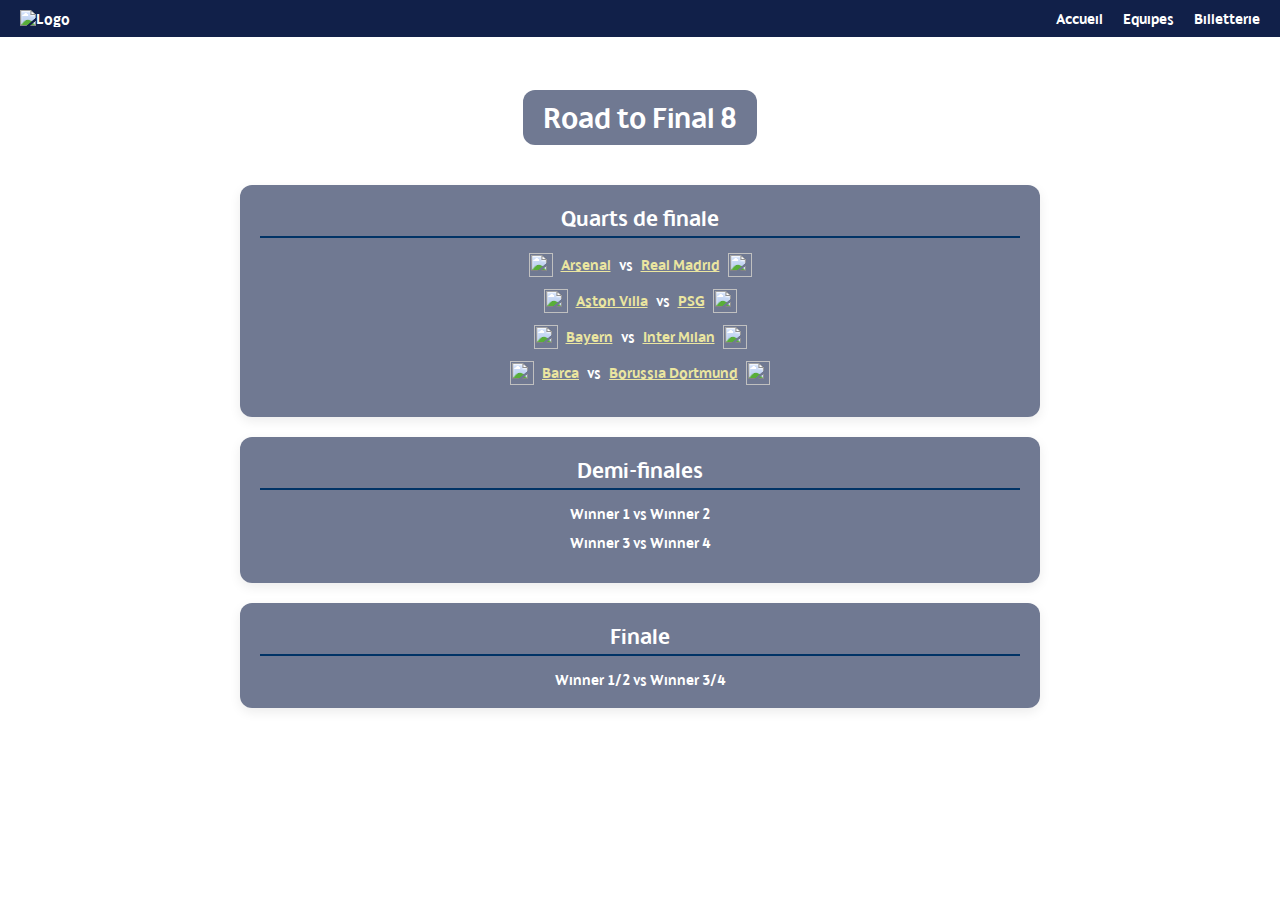
==== index.html @ 7602ade1 "adding files" ====
<!DOCTYPE html>
<html lang="fr">
<head>
  <meta charset="UTF-8">
  <meta name="viewport" content="width=device-width, initial-scale=1.0">
  <title>Road to Final 8 - Champions League 2025</title>
  <link rel="stylesheet" href="index.css">
</head>
<body>
  <header>
    <nav class="navbar">
      <div class="logo">
          <img src="https://mir-s3-cdn-cf.behance.net/project_modules/max_632/d6297891682131.5e3864b00f466.png" alt="Logo"><a href="index.html">
        </a>
      </div>
      <ul class="nav-links">
        <li><a href="index.html">Accueil</a></li>
        <li><a href="Equipes.html">Equipes</a></li>
        <li><a href="billeterie.html">Billetterie</a></li>
      </ul>
    </nav>
  </header>

  <main>
    <h1>Road to Final 8</h1>

    <section class="phase">
      <h2>Quarts de finale</h2>
      <ul>
        <li><img src="https://upload.wikimedia.org/wikipedia/fr/thumb/5/53/Arsenal_FC.svg/1200px-Arsenal_FC.svg.png"><a href="equipes.html#arsenal">Arsenal</a> vs <a href="equipes.html#real">Real Madrid</a><img src="https://logodownload.org/wp-content/uploads/2016/03/real-madrid-logo-0.png"></li>
        <li><img src="https://logodownload.org/wp-content/uploads/2019/10/aston-villa-logo-0.png"><a href="equipes.html#astonvilla">Aston Villa</a> vs <a href="equipes.html#psg">PSG</a><img src="https://upload.wikimedia.org/wikipedia/fr/thumb/8/86/Paris_Saint-Germain_Logo.svg/1024px-Paris_Saint-Germain_Logo.svg.png"></li>
        <li><img src="https://upload.wikimedia.org/wikipedia/commons/thumb/1/1f/Logo_FC_Bayern_M%C3%BCnchen_%282002%E2%80%932017%29.svg/1200px-Logo_FC_Bayern_M%C3%BCnchen_%282002%E2%80%932017%29.svg.png"><a href="equipes.html#bayern">Bayern</a> vs <a href="equipes.html#inter">Inter Milan</a><img src="https://upload.wikimedia.org/wikipedia/commons/thumb/0/05/FC_Internazionale_Milano_2021.svg/1024px-FC_Internazionale_Milano_2021.svg.png"></li>
        <li><img src="https://upload.wikimedia.org/wikipedia/fr/thumb/a/a1/Logo_FC_Barcelona.svg/1011px-Logo_FC_Barcelona.svg.png"><a href="equipes.html#barcelona">Barca</a> vs <a href="equipes.html#dortmund">Borussia Dortmund</a><img src="https://upload.wikimedia.org/wikipedia/commons/thumb/6/67/Borussia_Dortmund_logo.svg/2048px-Borussia_Dortmund_logo.svg.png"></li>
      </ul>
    </section>

    <section class="phase">
      <h2>Demi-finales</h2>
      <ul>
        <li>Winner 1   vs   Winner 2</li>
        <li>Winner 3   vs   Winner 4</li>
      </ul>
    </section>

    <section class="phase">
      <h2>Finale</h2>
      <ul>
        <p>Winner 1/2    vs    Winner 3/4</p>
      </ul>
    </section>
  </main>
</body>
</html>
---- index.css ----
* {
    margin: 0;
    padding: 0;
    box-sizing: border-box;
  }
  
  html {
    scroll-behavior: smooth;
  }
  
  body {
    font-family: 'Champions-Bold';
    background-image: url('https://img.goodfon.com/original/1920x1080/d/f3/uefa-champions-league-ucl.jpg');
    background-size: cover;
    background-position: center;
    background-repeat: no-repeat;
    color: #ffffff;
    padding-top: 7%;
    width: 100%;
    overflow-x: hidden;
    min-height: 100vh;
  }
  
  /* NAVBAR */
  .navbar {
    position: fixed;
    top: 0;
    left: 0;
    width: 100%;
    z-index: 1000;
    background-color: rgba(17, 32, 73);
    color: white;
    padding: 10px 20px;
    display: flex;
    justify-content: space-between;
    align-items: center;
  }
  
  .logo img {
    height: 50px;
  }
  
  .nav-links {
    list-style: none;
    display: flex;
    gap: 20px;
  }
  
  .nav-links li a {
    color: white;
    text-decoration: none;
    font-weight: bold;
    font-size: 16px;
  }
  
  .nav-links li a:hover {
    text-decoration: underline;
  }
  
  h1 {
    background-color: rgba(17, 32, 73, 0.6);
    color: #fff;
    padding: 10px 20px;
    border-radius: 12px;
    width: fit-content;
    margin: 0 auto 40px;
  }
  /* PHASES */
  .phase {
    background-color: rgba(17, 32, 73, 0.6);
    border-radius: 12px;
    padding: 20px;
    margin: 20px auto;
    max-width: 800px;
    box-shadow: 0 4px 12px rgba(0, 0, 0, 0.08);
    transition: all 0.2s ease;
    text-align: center;

  }
  
  .phase:hover {
    box-shadow: 0 6px 16px rgba(0, 0, 0, 0.15);
    transform: scale(1.01);
  }
  
  .phase h2 {
    color: #ffffff;
    border-bottom: 2px solid #003366;
    padding-bottom: 5px;
    margin-bottom: 15px;
  }
  
  .phase ul {
    list-style-type: none;
    padding-left: 0;
  }
  
  .phase li {
    font-size: 16px;
    margin-bottom: 12px;
    display: flex;
    align-items: center;
    gap: 8px;
    flex-wrap: wrap;
    justify-content: center;

  }
  
  .phase li img {
    width: 24px;
    height: 24px;
    object-fit: contain;
  }
  
  .phase a {
    color: #ebe6a0;
    font-weight: bold;
    text-decoration: none;
    text-decoration: underline;
  }
  
  .phase a:hover {
    text-decoration: underline;
  }
  
  /* RESPONSIVE */
  @media (max-width: 768px) {
    .navbar {
      flex-direction: column;
      align-items: flex-start;
    }
  
    .nav-links {
      flex-direction: column;
      gap: 10px;
      width: 100%;
    }
  
    .nav-links li a {
      display: block;
      padding: 8px 0;
    }
  
    body {
      padding: 100px 10px 0;
    }
  
    h1 {
      font-size: 22px;
    }
  
    .phase {
      padding: 15px;
    }
  
    .phase li {
      font-size: 15px;
    }
  }
  
  @media (max-width: 480px) {
    h1 {
      font-size: 20px;
      margin-bottom: 25px;
    }
  }
  @font-face {
    font-family: 'Champions-Bold';
    src: url('Champions-Bold.ttf') format('woff2');
    font-weight: bold;
    font-style: normal;
  }
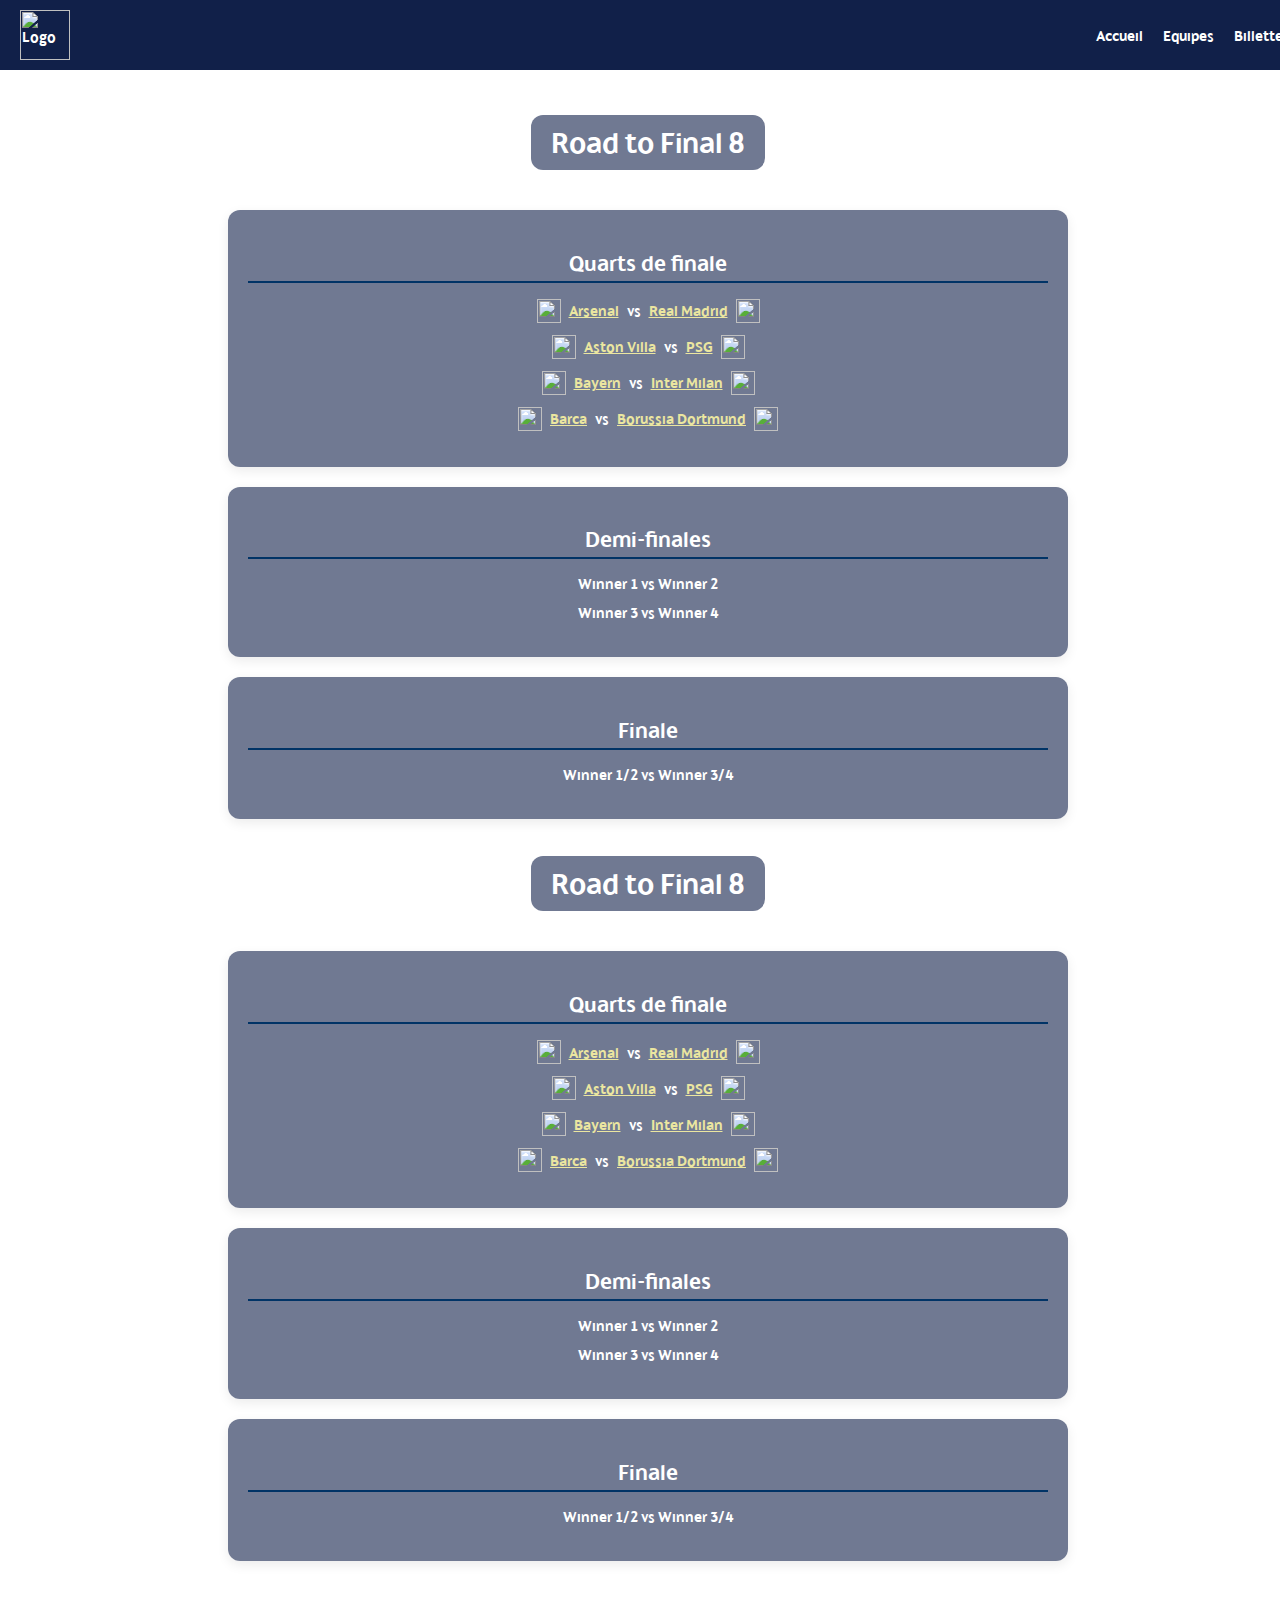
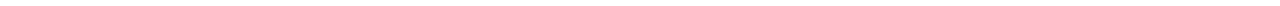
==== commit 29a9bb99: "Version lecture seule de la billetterie pour la branche utilisateur" ====
--- a/index.html
+++ b/index.html
@@ -1,53 +1,109 @@
-<!DOCTYPE html>
-<html lang="fr">
-<head>
-  <meta charset="UTF-8">
-  <meta name="viewport" content="width=device-width, initial-scale=1.0">
-  <title>Road to Final 8 - Champions League 2025</title>
-  <link rel="stylesheet" href="index.css">
-</head>
-<body>
-  <header>
-    <nav class="navbar">
-      <div class="logo">
-          <img src="https://mir-s3-cdn-cf.behance.net/project_modules/max_632/d6297891682131.5e3864b00f466.png" alt="Logo"><a href="index.html">
-        </a>
-      </div>
-      <ul class="nav-links">
-        <li><a href="index.html">Accueil</a></li>
-        <li><a href="Equipes.html">Equipes</a></li>
-        <li><a href="billeterie.html">Billetterie</a></li>
-      </ul>
-    </nav>
-  </header>
-
-  <main>
-    <h1>Road to Final 8</h1>
-
-    <section class="phase">
-      <h2>Quarts de finale</h2>
-      <ul>
-        <li><img src="https://upload.wikimedia.org/wikipedia/fr/thumb/5/53/Arsenal_FC.svg/1200px-Arsenal_FC.svg.png"><a href="equipes.html#arsenal">Arsenal</a> vs <a href="equipes.html#real">Real Madrid</a><img src="https://logodownload.org/wp-content/uploads/2016/03/real-madrid-logo-0.png"></li>
-        <li><img src="https://logodownload.org/wp-content/uploads/2019/10/aston-villa-logo-0.png"><a href="equipes.html#astonvilla">Aston Villa</a> vs <a href="equipes.html#psg">PSG</a><img src="https://upload.wikimedia.org/wikipedia/fr/thumb/8/86/Paris_Saint-Germain_Logo.svg/1024px-Paris_Saint-Germain_Logo.svg.png"></li>
-        <li><img src="https://upload.wikimedia.org/wikipedia/commons/thumb/1/1f/Logo_FC_Bayern_M%C3%BCnchen_%282002%E2%80%932017%29.svg/1200px-Logo_FC_Bayern_M%C3%BCnchen_%282002%E2%80%932017%29.svg.png"><a href="equipes.html#bayern">Bayern</a> vs <a href="equipes.html#inter">Inter Milan</a><img src="https://upload.wikimedia.org/wikipedia/commons/thumb/0/05/FC_Internazionale_Milano_2021.svg/1024px-FC_Internazionale_Milano_2021.svg.png"></li>
-        <li><img src="https://upload.wikimedia.org/wikipedia/fr/thumb/a/a1/Logo_FC_Barcelona.svg/1011px-Logo_FC_Barcelona.svg.png"><a href="equipes.html#barcelona">Barca</a> vs <a href="equipes.html#dortmund">Borussia Dortmund</a><img src="https://upload.wikimedia.org/wikipedia/commons/thumb/6/67/Borussia_Dortmund_logo.svg/2048px-Borussia_Dortmund_logo.svg.png"></li>
-      </ul>
-    </section>
-
-    <section class="phase">
-      <h2>Demi-finales</h2>
-      <ul>
-        <li>Winner 1   vs   Winner 2</li>
-        <li>Winner 3   vs   Winner 4</li>
-      </ul>
-    </section>
-
-    <section class="phase">
-      <h2>Finale</h2>
-      <ul>
-        <p>Winner 1/2    vs    Winner 3/4</p>
-      </ul>
-    </section>
-  </main>
-</body>
-</html>
+<<<<<<< HEAD
+<!DOCTYPE html>
+<html lang="fr">
+<head>
+  <meta charset="UTF-8">
+  <meta name="viewport" content="width=device-width, initial-scale=1.0">
+  <title>Road to Final 8 - Champions League 2025</title>
+  <link rel="stylesheet" href="index.css">
+</head>
+<body>
+  <header>
+    <nav class="navbar">
+      <div class="logo">
+          <img src="https://mir-s3-cdn-cf.behance.net/project_modules/max_632/d6297891682131.5e3864b00f466.png" alt="Logo"><a href="index.html">
+        </a>
+      </div>
+      <ul class="nav-links">
+        <li><a href="index.html">Accueil</a></li>
+        <li><a href="Equipes.html">Equipes</a></li>
+        <li><a href="billeterie.html">Billetterie</a></li>
+      </ul>
+    </nav>
+  </header>
+
+  <main>
+    <h1>Road to Final 8</h1>
+
+    <section class="phase">
+      <h2>Quarts de finale</h2>
+      <ul>
+        <li><img src="https://upload.wikimedia.org/wikipedia/fr/thumb/5/53/Arsenal_FC.svg/1200px-Arsenal_FC.svg.png"><a href="equipes.html#arsenal">Arsenal</a> vs <a href="equipes.html#real">Real Madrid</a><img src="https://logodownload.org/wp-content/uploads/2016/03/real-madrid-logo-0.png"></li>
+        <li><img src="https://logodownload.org/wp-content/uploads/2019/10/aston-villa-logo-0.png"><a href="equipes.html#astonvilla">Aston Villa</a> vs <a href="equipes.html#psg">PSG</a><img src="https://upload.wikimedia.org/wikipedia/fr/thumb/8/86/Paris_Saint-Germain_Logo.svg/1024px-Paris_Saint-Germain_Logo.svg.png"></li>
+        <li><img src="https://upload.wikimedia.org/wikipedia/commons/thumb/1/1f/Logo_FC_Bayern_M%C3%BCnchen_%282002%E2%80%932017%29.svg/1200px-Logo_FC_Bayern_M%C3%BCnchen_%282002%E2%80%932017%29.svg.png"><a href="equipes.html#bayern">Bayern</a> vs <a href="equipes.html#inter">Inter Milan</a><img src="https://upload.wikimedia.org/wikipedia/commons/thumb/0/05/FC_Internazionale_Milano_2021.svg/1024px-FC_Internazionale_Milano_2021.svg.png"></li>
+        <li><img src="https://upload.wikimedia.org/wikipedia/fr/thumb/a/a1/Logo_FC_Barcelona.svg/1011px-Logo_FC_Barcelona.svg.png"><a href="equipes.html#barcelona">Barca</a> vs <a href="equipes.html#dortmund">Borussia Dortmund</a><img src="https://upload.wikimedia.org/wikipedia/commons/thumb/6/67/Borussia_Dortmund_logo.svg/2048px-Borussia_Dortmund_logo.svg.png"></li>
+      </ul>
+    </section>
+
+    <section class="phase">
+      <h2>Demi-finales</h2>
+      <ul>
+        <li>Winner 1   vs   Winner 2</li>
+        <li>Winner 3   vs   Winner 4</li>
+      </ul>
+    </section>
+
+    <section class="phase">
+      <h2>Finale</h2>
+      <ul>
+        <p>Winner 1/2    vs    Winner 3/4</p>
+      </ul>
+    </section>
+  </main>
+</body>
+</html>
+=======
+<!DOCTYPE html>
+<html lang="fr">
+<head>
+  <meta charset="UTF-8">
+  <meta name="viewport" content="width=device-width, initial-scale=1.0">
+  <title>Road to Final 8 - Champions League 2025</title>
+  <link rel="stylesheet" href="index.css">
+</head>
+<body>
+  <header>
+    <nav class="navbar">
+      <div class="logo">
+          <img src="https://mir-s3-cdn-cf.behance.net/project_modules/max_632/d6297891682131.5e3864b00f466.png" alt="Logo"><a href="index.html">
+        </a>
+      </div>
+      <ul class="nav-links">
+        <li><a href="index.html">Accueil</a></li>
+        <li><a href="Equipes.html">Equipes</a></li>
+        <li><a href="billeterie.html">Billetterie</a></li>
+      </ul>
+    </nav>
+  </header>
+
+  <main>
+    <h1>Road to Final 8</h1>
+
+    <section class="phase">
+      <h2>Quarts de finale</h2>
+      <ul>
+        <li><img src="https://upload.wikimedia.org/wikipedia/fr/thumb/5/53/Arsenal_FC.svg/1200px-Arsenal_FC.svg.png"><a href="equipes.html#arsenal">Arsenal</a> vs <a href="equipes.html#real">Real Madrid</a><img src="https://logodownload.org/wp-content/uploads/2016/03/real-madrid-logo-0.png"></li>
+        <li><img src="https://logodownload.org/wp-content/uploads/2019/10/aston-villa-logo-0.png"><a href="equipes.html#astonvilla">Aston Villa</a> vs <a href="equipes.html#psg">PSG</a><img src="https://upload.wikimedia.org/wikipedia/fr/thumb/8/86/Paris_Saint-Germain_Logo.svg/1024px-Paris_Saint-Germain_Logo.svg.png"></li>
+        <li><img src="https://upload.wikimedia.org/wikipedia/commons/thumb/1/1f/Logo_FC_Bayern_M%C3%BCnchen_%282002%E2%80%932017%29.svg/1200px-Logo_FC_Bayern_M%C3%BCnchen_%282002%E2%80%932017%29.svg.png"><a href="equipes.html#bayern">Bayern</a> vs <a href="equipes.html#inter">Inter Milan</a><img src="https://upload.wikimedia.org/wikipedia/commons/thumb/0/05/FC_Internazionale_Milano_2021.svg/1024px-FC_Internazionale_Milano_2021.svg.png"></li>
+        <li><img src="https://upload.wikimedia.org/wikipedia/fr/thumb/a/a1/Logo_FC_Barcelona.svg/1011px-Logo_FC_Barcelona.svg.png"><a href="equipes.html#barcelona">Barca</a> vs <a href="equipes.html#dortmund">Borussia Dortmund</a><img src="https://upload.wikimedia.org/wikipedia/commons/thumb/6/67/Borussia_Dortmund_logo.svg/2048px-Borussia_Dortmund_logo.svg.png"></li>
+      </ul>
+    </section>
+
+    <section class="phase">
+      <h2>Demi-finales</h2>
+      <ul>
+        <li>Winner 1   vs   Winner 2</li>
+        <li>Winner 3   vs   Winner 4</li>
+      </ul>
+    </section>
+
+    <section class="phase">
+      <h2>Finale</h2>
+      <ul>
+        <p>Winner 1/2    vs    Winner 3/4</p>
+      </ul>
+    </section>
+  </main>
+</body>
+</html>
+>>>>>>> 05d6b0973a8f654999b26f3455e364543e460ca1
--- a/index.css
+++ b/index.css
@@ -1,173 +1,348 @@
-* {
-    margin: 0;
-    padding: 0;
-    box-sizing: border-box;
-  }
-  
-  html {
-    scroll-behavior: smooth;
-  }
-  
-  body {
-    font-family: 'Champions-Bold';
-    background-image: url('https://img.goodfon.com/original/1920x1080/d/f3/uefa-champions-league-ucl.jpg');
-    background-size: cover;
-    background-position: center;
-    background-repeat: no-repeat;
-    color: #ffffff;
-    padding-top: 7%;
-    width: 100%;
-    overflow-x: hidden;
-    min-height: 100vh;
-  }
-  
-  /* NAVBAR */
-  .navbar {
-    position: fixed;
-    top: 0;
-    left: 0;
-    width: 100%;
-    z-index: 1000;
-    background-color: rgba(17, 32, 73);
-    color: white;
-    padding: 10px 20px;
-    display: flex;
-    justify-content: space-between;
-    align-items: center;
-  }
-  
-  .logo img {
-    height: 50px;
-  }
-  
-  .nav-links {
-    list-style: none;
-    display: flex;
-    gap: 20px;
-  }
-  
-  .nav-links li a {
-    color: white;
-    text-decoration: none;
-    font-weight: bold;
-    font-size: 16px;
-  }
-  
-  .nav-links li a:hover {
-    text-decoration: underline;
-  }
-  
-  h1 {
-    background-color: rgba(17, 32, 73, 0.6);
-    color: #fff;
-    padding: 10px 20px;
-    border-radius: 12px;
-    width: fit-content;
-    margin: 0 auto 40px;
-  }
-  /* PHASES */
-  .phase {
-    background-color: rgba(17, 32, 73, 0.6);
-    border-radius: 12px;
-    padding: 20px;
-    margin: 20px auto;
-    max-width: 800px;
-    box-shadow: 0 4px 12px rgba(0, 0, 0, 0.08);
-    transition: all 0.2s ease;
-    text-align: center;
-
-  }
-  
-  .phase:hover {
-    box-shadow: 0 6px 16px rgba(0, 0, 0, 0.15);
-    transform: scale(1.01);
-  }
-  
-  .phase h2 {
-    color: #ffffff;
-    border-bottom: 2px solid #003366;
-    padding-bottom: 5px;
-    margin-bottom: 15px;
-  }
-  
-  .phase ul {
-    list-style-type: none;
-    padding-left: 0;
-  }
-  
-  .phase li {
-    font-size: 16px;
-    margin-bottom: 12px;
-    display: flex;
-    align-items: center;
-    gap: 8px;
-    flex-wrap: wrap;
-    justify-content: center;
-
-  }
-  
-  .phase li img {
-    width: 24px;
-    height: 24px;
-    object-fit: contain;
-  }
-  
-  .phase a {
-    color: #ebe6a0;
-    font-weight: bold;
-    text-decoration: none;
-    text-decoration: underline;
-  }
-  
-  .phase a:hover {
-    text-decoration: underline;
-  }
-  
-  /* RESPONSIVE */
-  @media (max-width: 768px) {
-    .navbar {
-      flex-direction: column;
-      align-items: flex-start;
-    }
-  
-    .nav-links {
-      flex-direction: column;
-      gap: 10px;
-      width: 100%;
-    }
-  
-    .nav-links li a {
-      display: block;
-      padding: 8px 0;
-    }
-  
-    body {
-      padding: 100px 10px 0;
-    }
-  
-    h1 {
-      font-size: 22px;
-    }
-  
-    .phase {
-      padding: 15px;
-    }
-  
-    .phase li {
-      font-size: 15px;
-    }
-  }
-  
-  @media (max-width: 480px) {
-    h1 {
-      font-size: 20px;
-      margin-bottom: 25px;
-    }
-  }
-  @font-face {
-    font-family: 'Champions-Bold';
-    src: url('Champions-Bold.ttf') format('woff2');
-    font-weight: bold;
-    font-style: normal;
-  }
+<<<<<<< HEAD
+* {
+    margin: 0;
+    padding: 0;
+    box-sizing: border-box;
+  }
+  
+  html {
+    scroll-behavior: smooth;
+  }
+  
+  body {
+    font-family: 'Champions-Bold';
+    background-image: url('https://img.goodfon.com/original/1920x1080/d/f3/uefa-champions-league-ucl.jpg');
+    background-size: cover;
+    background-position: center;
+    background-repeat: no-repeat;
+    color: #ffffff;
+    padding-top: 7%;
+    width: 100%;
+    overflow-x: hidden;
+    min-height: 100vh;
+  }
+  
+  /* NAVBAR */
+  .navbar {
+    position: fixed;
+    top: 0;
+    left: 0;
+    width: 100%;
+    z-index: 1000;
+    background-color: rgba(17, 32, 73);
+    color: white;
+    padding: 10px 20px;
+    display: flex;
+    justify-content: space-between;
+    align-items: center;
+  }
+  
+  .logo img {
+    height: 50px;
+  }
+  
+  .nav-links {
+    list-style: none;
+    display: flex;
+    gap: 20px;
+  }
+  
+  .nav-links li a {
+    color: white;
+    text-decoration: none;
+    font-weight: bold;
+    font-size: 16px;
+  }
+  
+  .nav-links li a:hover {
+    text-decoration: underline;
+  }
+  
+  h1 {
+    background-color: rgba(17, 32, 73, 0.6);
+    color: #fff;
+    padding: 10px 20px;
+    border-radius: 12px;
+    width: fit-content;
+    margin: 0 auto 40px;
+  }
+  /* PHASES */
+  .phase {
+    background-color: rgba(17, 32, 73, 0.6);
+    border-radius: 12px;
+    padding: 20px;
+    margin: 20px auto;
+    max-width: 800px;
+    box-shadow: 0 4px 12px rgba(0, 0, 0, 0.08);
+    transition: all 0.2s ease;
+    text-align: center;
+
+  }
+  
+  .phase:hover {
+    box-shadow: 0 6px 16px rgba(0, 0, 0, 0.15);
+    transform: scale(1.01);
+  }
+  
+  .phase h2 {
+    color: #ffffff;
+    border-bottom: 2px solid #003366;
+    padding-bottom: 5px;
+    margin-bottom: 15px;
+  }
+  
+  .phase ul {
+    list-style-type: none;
+    padding-left: 0;
+  }
+  
+  .phase li {
+    font-size: 16px;
+    margin-bottom: 12px;
+    display: flex;
+    align-items: center;
+    gap: 8px;
+    flex-wrap: wrap;
+    justify-content: center;
+
+  }
+  
+  .phase li img {
+    width: 24px;
+    height: 24px;
+    object-fit: contain;
+  }
+  
+  .phase a {
+    color: #ebe6a0;
+    font-weight: bold;
+    text-decoration: none;
+    text-decoration: underline;
+  }
+  
+  .phase a:hover {
+    text-decoration: underline;
+  }
+  
+  /* RESPONSIVE */
+  @media (max-width: 768px) {
+    .navbar {
+      flex-direction: column;
+      align-items: flex-start;
+    }
+  
+    .nav-links {
+      flex-direction: column;
+      gap: 10px;
+      width: 100%;
+    }
+  
+    .nav-links li a {
+      display: block;
+      padding: 8px 0;
+    }
+  
+    body {
+      padding: 100px 10px 0;
+    }
+  
+    h1 {
+      font-size: 22px;
+    }
+  
+    .phase {
+      padding: 15px;
+    }
+  
+    .phase li {
+      font-size: 15px;
+    }
+  }
+  
+  @media (max-width: 480px) {
+    h1 {
+      font-size: 20px;
+      margin-bottom: 25px;
+    }
+  }
+  @font-face {
+    font-family: 'Champions-Bold';
+    src: url('Champions-Bold.ttf') format('woff2');
+    font-weight: bold;
+    font-style: normal;
+  }
+=======
+* {
+    margin: 0;
+    padding: 0;
+    box-sizing: border-box;
+  }
+  
+  html {
+    scroll-behavior: smooth;
+  }
+  
+  body {
+    font-family: 'Champions-Bold';
+    background-image: url('https://img.goodfon.com/original/1920x1080/d/f3/uefa-champions-league-ucl.jpg');
+    background-size: cover;
+    background-position: center;
+    background-repeat: no-repeat;
+    color: #ffffff;
+    padding-top: 7%;
+    width: 100%;
+    overflow-x: hidden;
+    min-height: 100vh;
+  }
+  
+  /* NAVBAR */
+  .navbar {
+    position: fixed;
+    top: 0;
+    left: 0;
+    width: 100%;
+    z-index: 1000;
+    background-color: rgba(17, 32, 73);
+    color: white;
+    padding: 10px 20px;
+    display: flex;
+    justify-content: space-between;
+    align-items: center;
+  }
+  
+  .logo img {
+    height: 50px;
+  }
+  
+  .nav-links {
+    list-style: none;
+    display: flex;
+    gap: 20px;
+  }
+  
+  .nav-links li a {
+    color: white;
+    text-decoration: none;
+    font-weight: bold;
+    font-size: 16px;
+  }
+  
+  .nav-links li a:hover {
+    text-decoration: underline;
+  }
+  
+  h1 {
+    background-color: rgba(17, 32, 73, 0.6);
+    color: #fff;
+    padding: 10px 20px;
+    border-radius: 12px;
+    width: fit-content;
+    margin: 0 auto 40px;
+  }
+  /* PHASES */
+  .phase {
+    background-color: rgba(17, 32, 73, 0.6);
+    border-radius: 12px;
+    padding: 20px;
+    margin: 20px auto;
+    max-width: 800px;
+    box-shadow: 0 4px 12px rgba(0, 0, 0, 0.08);
+    transition: all 0.2s ease;
+    text-align: center;
+
+  }
+  
+  .phase:hover {
+    box-shadow: 0 6px 16px rgba(0, 0, 0, 0.15);
+    transform: scale(1.01);
+  }
+  
+  .phase h2 {
+    color: #ffffff;
+    border-bottom: 2px solid #003366;
+    padding-bottom: 5px;
+    margin-bottom: 15px;
+  }
+  
+  .phase ul {
+    list-style-type: none;
+    padding-left: 0;
+  }
+  
+  .phase li {
+    font-size: 16px;
+    margin-bottom: 12px;
+    display: flex;
+    align-items: center;
+    gap: 8px;
+    flex-wrap: wrap;
+    justify-content: center;
+
+  }
+  
+  .phase li img {
+    width: 24px;
+    height: 24px;
+    object-fit: contain;
+  }
+  
+  .phase a {
+    color: #ebe6a0;
+    font-weight: bold;
+    text-decoration: none;
+    text-decoration: underline;
+  }
+  
+  .phase a:hover {
+    text-decoration: underline;
+  }
+  
+  /* RESPONSIVE */
+  @media (max-width: 768px) {
+    .navbar {
+      flex-direction: column;
+      align-items: flex-start;
+    }
+  
+    .nav-links {
+      flex-direction: column;
+      gap: 10px;
+      width: 100%;
+    }
+  
+    .nav-links li a {
+      display: block;
+      padding: 8px 0;
+    }
+  
+    body {
+      padding: 100px 10px 0;
+    }
+  
+    h1 {
+      font-size: 22px;
+    }
+  
+    .phase {
+      padding: 15px;
+    }
+  
+    .phase li {
+      font-size: 15px;
+    }
+  }
+  
+  @media (max-width: 480px) {
+    h1 {
+      font-size: 20px;
+      margin-bottom: 25px;
+    }
+  }
+  @font-face {
+    font-family: 'Champions-Bold';
+    src: url('Champions-Bold.ttf') format('woff2');
+    font-weight: bold;
+    font-style: normal;
+  }
+>>>>>>> 05d6b0973a8f654999b26f3455e364543e460ca1
   --- a/index.css
+++ b/index.css
@@ -1,173 +1,348 @@
-* {
-    margin: 0;
-    padding: 0;
-    box-sizing: border-box;
-  }
-  
-  html {
-    scroll-behavior: smooth;
-  }
-  
-  body {
-    font-family: 'Champions-Bold';
-    background-image: url('https://img.goodfon.com/original/1920x1080/d/f3/uefa-champions-league-ucl.jpg');
-    background-size: cover;
-    background-position: center;
-    background-repeat: no-repeat;
-    color: #ffffff;
-    padding-top: 7%;
-    width: 100%;
-    overflow-x: hidden;
-    min-height: 100vh;
-  }
-  
-  /* NAVBAR */
-  .navbar {
-    position: fixed;
-    top: 0;
-    left: 0;
-    width: 100%;
-    z-index: 1000;
-    background-color: rgba(17, 32, 73);
-    color: white;
-    padding: 10px 20px;
-    display: flex;
-    justify-content: space-between;
-    align-items: center;
-  }
-  
-  .logo img {
-    height: 50px;
-  }
-  
-  .nav-links {
-    list-style: none;
-    display: flex;
-    gap: 20px;
-  }
-  
-  .nav-links li a {
-    color: white;
-    text-decoration: none;
-    font-weight: bold;
-    font-size: 16px;
-  }
-  
-  .nav-links li a:hover {
-    text-decoration: underline;
-  }
-  
-  h1 {
-    background-color: rgba(17, 32, 73, 0.6);
-    color: #fff;
-    padding: 10px 20px;
-    border-radius: 12px;
-    width: fit-content;
-    margin: 0 auto 40px;
-  }
-  /* PHASES */
-  .phase {
-    background-color: rgba(17, 32, 73, 0.6);
-    border-radius: 12px;
-    padding: 20px;
-    margin: 20px auto;
-    max-width: 800px;
-    box-shadow: 0 4px 12px rgba(0, 0, 0, 0.08);
-    transition: all 0.2s ease;
-    text-align: center;
-
-  }
-  
-  .phase:hover {
-    box-shadow: 0 6px 16px rgba(0, 0, 0, 0.15);
-    transform: scale(1.01);
-  }
-  
-  .phase h2 {
-    color: #ffffff;
-    border-bottom: 2px solid #003366;
-    padding-bottom: 5px;
-    margin-bottom: 15px;
-  }
-  
-  .phase ul {
-    list-style-type: none;
-    padding-left: 0;
-  }
-  
-  .phase li {
-    font-size: 16px;
-    margin-bottom: 12px;
-    display: flex;
-    align-items: center;
-    gap: 8px;
-    flex-wrap: wrap;
-    justify-content: center;
-
-  }
-  
-  .phase li img {
-    width: 24px;
-    height: 24px;
-    object-fit: contain;
-  }
-  
-  .phase a {
-    color: #ebe6a0;
-    font-weight: bold;
-    text-decoration: none;
-    text-decoration: underline;
-  }
-  
-  .phase a:hover {
-    text-decoration: underline;
-  }
-  
-  /* RESPONSIVE */
-  @media (max-width: 768px) {
-    .navbar {
-      flex-direction: column;
-      align-items: flex-start;
-    }
-  
-    .nav-links {
-      flex-direction: column;
-      gap: 10px;
-      width: 100%;
-    }
-  
-    .nav-links li a {
-      display: block;
-      padding: 8px 0;
-    }
-  
-    body {
-      padding: 100px 10px 0;
-    }
-  
-    h1 {
-      font-size: 22px;
-    }
-  
-    .phase {
-      padding: 15px;
-    }
-  
-    .phase li {
-      font-size: 15px;
-    }
-  }
-  
-  @media (max-width: 480px) {
-    h1 {
-      font-size: 20px;
-      margin-bottom: 25px;
-    }
-  }
-  @font-face {
-    font-family: 'Champions-Bold';
-    src: url('Champions-Bold.ttf') format('woff2');
-    font-weight: bold;
-    font-style: normal;
-  }
+<<<<<<< HEAD
+* {
+    margin: 0;
+    padding: 0;
+    box-sizing: border-box;
+  }
+  
+  html {
+    scroll-behavior: smooth;
+  }
+  
+  body {
+    font-family: 'Champions-Bold';
+    background-image: url('https://img.goodfon.com/original/1920x1080/d/f3/uefa-champions-league-ucl.jpg');
+    background-size: cover;
+    background-position: center;
+    background-repeat: no-repeat;
+    color: #ffffff;
+    padding-top: 7%;
+    width: 100%;
+    overflow-x: hidden;
+    min-height: 100vh;
+  }
+  
+  /* NAVBAR */
+  .navbar {
+    position: fixed;
+    top: 0;
+    left: 0;
+    width: 100%;
+    z-index: 1000;
+    background-color: rgba(17, 32, 73);
+    color: white;
+    padding: 10px 20px;
+    display: flex;
+    justify-content: space-between;
+    align-items: center;
+  }
+  
+  .logo img {
+    height: 50px;
+  }
+  
+  .nav-links {
+    list-style: none;
+    display: flex;
+    gap: 20px;
+  }
+  
+  .nav-links li a {
+    color: white;
+    text-decoration: none;
+    font-weight: bold;
+    font-size: 16px;
+  }
+  
+  .nav-links li a:hover {
+    text-decoration: underline;
+  }
+  
+  h1 {
+    background-color: rgba(17, 32, 73, 0.6);
+    color: #fff;
+    padding: 10px 20px;
+    border-radius: 12px;
+    width: fit-content;
+    margin: 0 auto 40px;
+  }
+  /* PHASES */
+  .phase {
+    background-color: rgba(17, 32, 73, 0.6);
+    border-radius: 12px;
+    padding: 20px;
+    margin: 20px auto;
+    max-width: 800px;
+    box-shadow: 0 4px 12px rgba(0, 0, 0, 0.08);
+    transition: all 0.2s ease;
+    text-align: center;
+
+  }
+  
+  .phase:hover {
+    box-shadow: 0 6px 16px rgba(0, 0, 0, 0.15);
+    transform: scale(1.01);
+  }
+  
+  .phase h2 {
+    color: #ffffff;
+    border-bottom: 2px solid #003366;
+    padding-bottom: 5px;
+    margin-bottom: 15px;
+  }
+  
+  .phase ul {
+    list-style-type: none;
+    padding-left: 0;
+  }
+  
+  .phase li {
+    font-size: 16px;
+    margin-bottom: 12px;
+    display: flex;
+    align-items: center;
+    gap: 8px;
+    flex-wrap: wrap;
+    justify-content: center;
+
+  }
+  
+  .phase li img {
+    width: 24px;
+    height: 24px;
+    object-fit: contain;
+  }
+  
+  .phase a {
+    color: #ebe6a0;
+    font-weight: bold;
+    text-decoration: none;
+    text-decoration: underline;
+  }
+  
+  .phase a:hover {
+    text-decoration: underline;
+  }
+  
+  /* RESPONSIVE */
+  @media (max-width: 768px) {
+    .navbar {
+      flex-direction: column;
+      align-items: flex-start;
+    }
+  
+    .nav-links {
+      flex-direction: column;
+      gap: 10px;
+      width: 100%;
+    }
+  
+    .nav-links li a {
+      display: block;
+      padding: 8px 0;
+    }
+  
+    body {
+      padding: 100px 10px 0;
+    }
+  
+    h1 {
+      font-size: 22px;
+    }
+  
+    .phase {
+      padding: 15px;
+    }
+  
+    .phase li {
+      font-size: 15px;
+    }
+  }
+  
+  @media (max-width: 480px) {
+    h1 {
+      font-size: 20px;
+      margin-bottom: 25px;
+    }
+  }
+  @font-face {
+    font-family: 'Champions-Bold';
+    src: url('Champions-Bold.ttf') format('woff2');
+    font-weight: bold;
+    font-style: normal;
+  }
+=======
+* {
+    margin: 0;
+    padding: 0;
+    box-sizing: border-box;
+  }
+  
+  html {
+    scroll-behavior: smooth;
+  }
+  
+  body {
+    font-family: 'Champions-Bold';
+    background-image: url('https://img.goodfon.com/original/1920x1080/d/f3/uefa-champions-league-ucl.jpg');
+    background-size: cover;
+    background-position: center;
+    background-repeat: no-repeat;
+    color: #ffffff;
+    padding-top: 7%;
+    width: 100%;
+    overflow-x: hidden;
+    min-height: 100vh;
+  }
+  
+  /* NAVBAR */
+  .navbar {
+    position: fixed;
+    top: 0;
+    left: 0;
+    width: 100%;
+    z-index: 1000;
+    background-color: rgba(17, 32, 73);
+    color: white;
+    padding: 10px 20px;
+    display: flex;
+    justify-content: space-between;
+    align-items: center;
+  }
+  
+  .logo img {
+    height: 50px;
+  }
+  
+  .nav-links {
+    list-style: none;
+    display: flex;
+    gap: 20px;
+  }
+  
+  .nav-links li a {
+    color: white;
+    text-decoration: none;
+    font-weight: bold;
+    font-size: 16px;
+  }
+  
+  .nav-links li a:hover {
+    text-decoration: underline;
+  }
+  
+  h1 {
+    background-color: rgba(17, 32, 73, 0.6);
+    color: #fff;
+    padding: 10px 20px;
+    border-radius: 12px;
+    width: fit-content;
+    margin: 0 auto 40px;
+  }
+  /* PHASES */
+  .phase {
+    background-color: rgba(17, 32, 73, 0.6);
+    border-radius: 12px;
+    padding: 20px;
+    margin: 20px auto;
+    max-width: 800px;
+    box-shadow: 0 4px 12px rgba(0, 0, 0, 0.08);
+    transition: all 0.2s ease;
+    text-align: center;
+
+  }
+  
+  .phase:hover {
+    box-shadow: 0 6px 16px rgba(0, 0, 0, 0.15);
+    transform: scale(1.01);
+  }
+  
+  .phase h2 {
+    color: #ffffff;
+    border-bottom: 2px solid #003366;
+    padding-bottom: 5px;
+    margin-bottom: 15px;
+  }
+  
+  .phase ul {
+    list-style-type: none;
+    padding-left: 0;
+  }
+  
+  .phase li {
+    font-size: 16px;
+    margin-bottom: 12px;
+    display: flex;
+    align-items: center;
+    gap: 8px;
+    flex-wrap: wrap;
+    justify-content: center;
+
+  }
+  
+  .phase li img {
+    width: 24px;
+    height: 24px;
+    object-fit: contain;
+  }
+  
+  .phase a {
+    color: #ebe6a0;
+    font-weight: bold;
+    text-decoration: none;
+    text-decoration: underline;
+  }
+  
+  .phase a:hover {
+    text-decoration: underline;
+  }
+  
+  /* RESPONSIVE */
+  @media (max-width: 768px) {
+    .navbar {
+      flex-direction: column;
+      align-items: flex-start;
+    }
+  
+    .nav-links {
+      flex-direction: column;
+      gap: 10px;
+      width: 100%;
+    }
+  
+    .nav-links li a {
+      display: block;
+      padding: 8px 0;
+    }
+  
+    body {
+      padding: 100px 10px 0;
+    }
+  
+    h1 {
+      font-size: 22px;
+    }
+  
+    .phase {
+      padding: 15px;
+    }
+  
+    .phase li {
+      font-size: 15px;
+    }
+  }
+  
+  @media (max-width: 480px) {
+    h1 {
+      font-size: 20px;
+      margin-bottom: 25px;
+    }
+  }
+  @font-face {
+    font-family: 'Champions-Bold';
+    src: url('Champions-Bold.ttf') format('woff2');
+    font-weight: bold;
+    font-style: normal;
+  }
+>>>>>>> 05d6b0973a8f654999b26f3455e364543e460ca1
   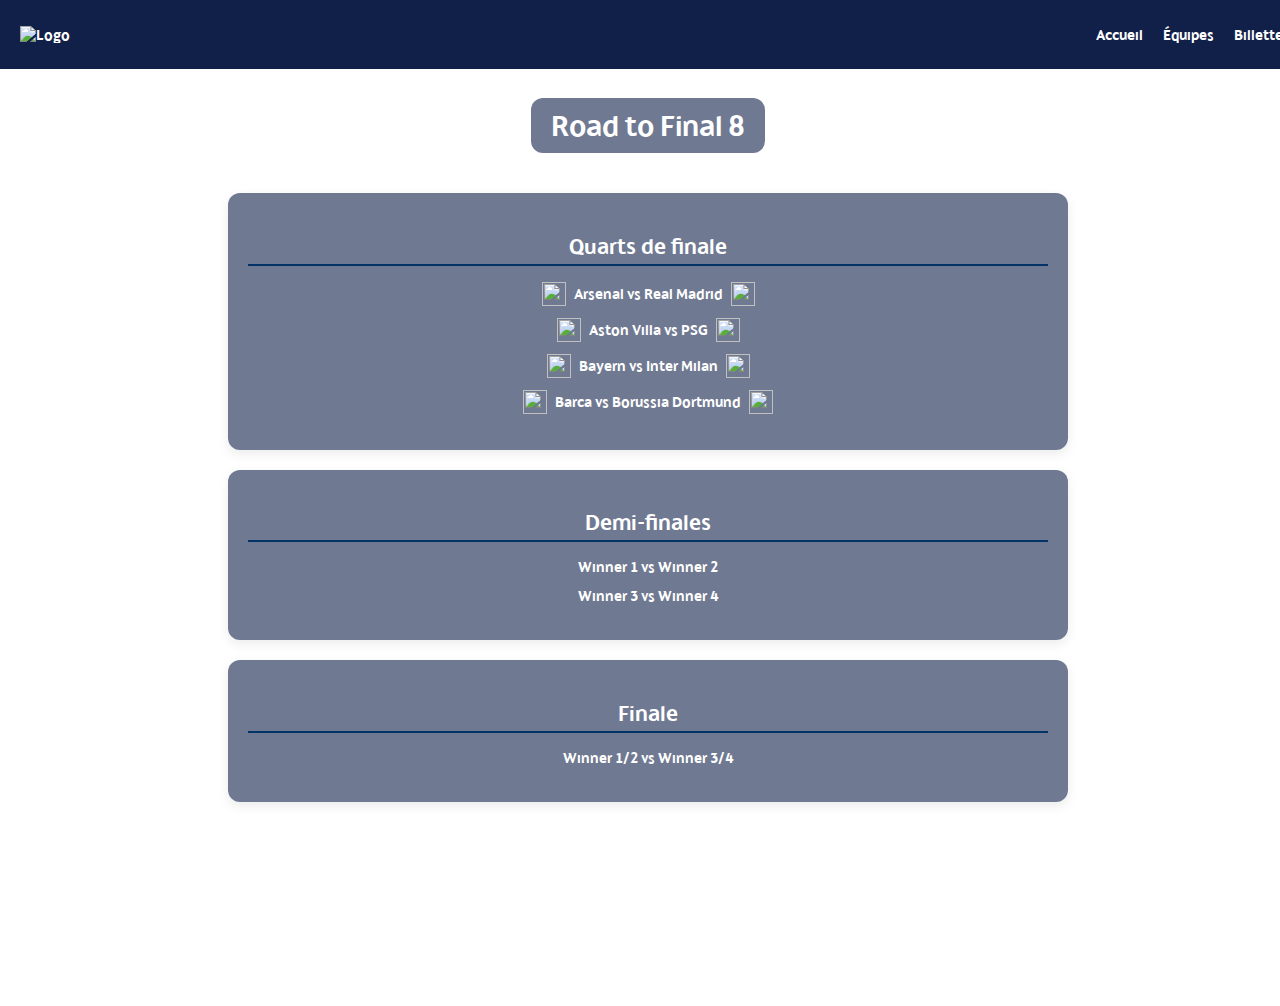
==== commit 452d525d: "Update index.html" ====
--- a/index.html
+++ b/index.html
@@ -1,4 +1,3 @@
-<<<<<<< HEAD
 <!DOCTYPE html>
 <html lang="fr">
 <head>
@@ -7,17 +6,17 @@
   <title>Road to Final 8 - Champions League 2025</title>
   <link rel="stylesheet" href="index.css">
 </head>
-<body>
+<body class="utilisateur">
+
   <header>
     <nav class="navbar">
       <div class="logo">
-          <img src="https://mir-s3-cdn-cf.behance.net/project_modules/max_632/d6297891682131.5e3864b00f466.png" alt="Logo"><a href="index.html">
-        </a>
+        <img src="https://mir-s3-cdn-cf.behance.net/project_modules/max_632/d6297891682131.5e3864b00f466.png" alt="Logo">
       </div>
       <ul class="nav-links">
-        <li><a href="index.html">Accueil</a></li>
-        <li><a href="Equipes.html">Equipes</a></li>
-        <li><a href="billeterie.html">Billetterie</a></li>
+        <li><span>Accueil</span></li>
+        <li><span>Équipes</span></li>
+        <li><span>Billetterie</span></li>
       </ul>
     </nav>
   </header>
@@ -28,82 +27,27 @@
     <section class="phase">
       <h2>Quarts de finale</h2>
       <ul>
-        <li><img src="https://upload.wikimedia.org/wikipedia/fr/thumb/5/53/Arsenal_FC.svg/1200px-Arsenal_FC.svg.png"><a href="equipes.html#arsenal">Arsenal</a> vs <a href="equipes.html#real">Real Madrid</a><img src="https://logodownload.org/wp-content/uploads/2016/03/real-madrid-logo-0.png"></li>
-        <li><img src="https://logodownload.org/wp-content/uploads/2019/10/aston-villa-logo-0.png"><a href="equipes.html#astonvilla">Aston Villa</a> vs <a href="equipes.html#psg">PSG</a><img src="https://upload.wikimedia.org/wikipedia/fr/thumb/8/86/Paris_Saint-Germain_Logo.svg/1024px-Paris_Saint-Germain_Logo.svg.png"></li>
-        <li><img src="https://upload.wikimedia.org/wikipedia/commons/thumb/1/1f/Logo_FC_Bayern_M%C3%BCnchen_%282002%E2%80%932017%29.svg/1200px-Logo_FC_Bayern_M%C3%BCnchen_%282002%E2%80%932017%29.svg.png"><a href="equipes.html#bayern">Bayern</a> vs <a href="equipes.html#inter">Inter Milan</a><img src="https://upload.wikimedia.org/wikipedia/commons/thumb/0/05/FC_Internazionale_Milano_2021.svg/1024px-FC_Internazionale_Milano_2021.svg.png"></li>
-        <li><img src="https://upload.wikimedia.org/wikipedia/fr/thumb/a/a1/Logo_FC_Barcelona.svg/1011px-Logo_FC_Barcelona.svg.png"><a href="equipes.html#barcelona">Barca</a> vs <a href="equipes.html#dortmund">Borussia Dortmund</a><img src="https://upload.wikimedia.org/wikipedia/commons/thumb/6/67/Borussia_Dortmund_logo.svg/2048px-Borussia_Dortmund_logo.svg.png"></li>
+        <li><img src="https://upload.wikimedia.org/wikipedia/fr/thumb/5/53/Arsenal_FC.svg/1200px-Arsenal_FC.svg.png">Arsenal vs Real Madrid<img src="https://logodownload.org/wp-content/uploads/2016/03/real-madrid-logo-0.png"></li>
+        <li><img src="https://logodownload.org/wp-content/uploads/2019/10/aston-villa-logo-0.png">Aston Villa vs PSG<img src="https://upload.wikimedia.org/wikipedia/fr/thumb/8/86/Paris_Saint-Germain_Logo.svg/1024px-Paris_Saint-Germain_Logo.svg.png"></li>
+        <li><img src="https://upload.wikimedia.org/wikipedia/commons/thumb/1/1f/Logo_FC_Bayern_M%C3%BCnchen_%282002%E2%80%932017%29.svg/1200px-Logo_FC_Bayern_M%C3%BCnchen_%282002%E2%80%932017%29.svg.png">Bayern vs Inter Milan<img src="https://upload.wikimedia.org/wikipedia/commons/thumb/0/05/FC_Internazionale_Milano_2021.svg/1024px-FC_Internazionale_Milano_2021.svg.png"></li>
+        <li><img src="https://upload.wikimedia.org/wikipedia/fr/thumb/a/a1/Logo_FC_Barcelona.svg/1011px-Logo_FC_Barcelona.svg.png">Barca vs Borussia Dortmund<img src="https://upload.wikimedia.org/wikipedia/commons/thumb/6/67/Borussia_Dortmund_logo.svg/2048px-Borussia_Dortmund_logo.svg.png"></li>
       </ul>
     </section>
 
     <section class="phase">
       <h2>Demi-finales</h2>
       <ul>
-        <li>Winner 1   vs   Winner 2</li>
-        <li>Winner 3   vs   Winner 4</li>
+        <li>Winner 1 vs Winner 2</li>
+        <li>Winner 3 vs Winner 4</li>
       </ul>
     </section>
 
     <section class="phase">
       <h2>Finale</h2>
       <ul>
-        <p>Winner 1/2    vs    Winner 3/4</p>
+        <p>Winner 1/2 vs Winner 3/4</p>
       </ul>
     </section>
   </main>
 </body>
 </html>
-=======
-<!DOCTYPE html>
-<html lang="fr">
-<head>
-  <meta charset="UTF-8">
-  <meta name="viewport" content="width=device-width, initial-scale=1.0">
-  <title>Road to Final 8 - Champions League 2025</title>
-  <link rel="stylesheet" href="index.css">
-</head>
-<body>
-  <header>
-    <nav class="navbar">
-      <div class="logo">
-          <img src="https://mir-s3-cdn-cf.behance.net/project_modules/max_632/d6297891682131.5e3864b00f466.png" alt="Logo"><a href="index.html">
-        </a>
-      </div>
-      <ul class="nav-links">
-        <li><a href="index.html">Accueil</a></li>
-        <li><a href="Equipes.html">Equipes</a></li>
-        <li><a href="billeterie.html">Billetterie</a></li>
-      </ul>
-    </nav>
-  </header>
-
-  <main>
-    <h1>Road to Final 8</h1>
-
-    <section class="phase">
-      <h2>Quarts de finale</h2>
-      <ul>
-        <li><img src="https://upload.wikimedia.org/wikipedia/fr/thumb/5/53/Arsenal_FC.svg/1200px-Arsenal_FC.svg.png"><a href="equipes.html#arsenal">Arsenal</a> vs <a href="equipes.html#real">Real Madrid</a><img src="https://logodownload.org/wp-content/uploads/2016/03/real-madrid-logo-0.png"></li>
-        <li><img src="https://logodownload.org/wp-content/uploads/2019/10/aston-villa-logo-0.png"><a href="equipes.html#astonvilla">Aston Villa</a> vs <a href="equipes.html#psg">PSG</a><img src="https://upload.wikimedia.org/wikipedia/fr/thumb/8/86/Paris_Saint-Germain_Logo.svg/1024px-Paris_Saint-Germain_Logo.svg.png"></li>
-        <li><img src="https://upload.wikimedia.org/wikipedia/commons/thumb/1/1f/Logo_FC_Bayern_M%C3%BCnchen_%282002%E2%80%932017%29.svg/1200px-Logo_FC_Bayern_M%C3%BCnchen_%282002%E2%80%932017%29.svg.png"><a href="equipes.html#bayern">Bayern</a> vs <a href="equipes.html#inter">Inter Milan</a><img src="https://upload.wikimedia.org/wikipedia/commons/thumb/0/05/FC_Internazionale_Milano_2021.svg/1024px-FC_Internazionale_Milano_2021.svg.png"></li>
-        <li><img src="https://upload.wikimedia.org/wikipedia/fr/thumb/a/a1/Logo_FC_Barcelona.svg/1011px-Logo_FC_Barcelona.svg.png"><a href="equipes.html#barcelona">Barca</a> vs <a href="equipes.html#dortmund">Borussia Dortmund</a><img src="https://upload.wikimedia.org/wikipedia/commons/thumb/6/67/Borussia_Dortmund_logo.svg/2048px-Borussia_Dortmund_logo.svg.png"></li>
-      </ul>
-    </section>
-
-    <section class="phase">
-      <h2>Demi-finales</h2>
-      <ul>
-        <li>Winner 1   vs   Winner 2</li>
-        <li>Winner 3   vs   Winner 4</li>
-      </ul>
-    </section>
-
-    <section class="phase">
-      <h2>Finale</h2>
-      <ul>
-        <p>Winner 1/2    vs    Winner 3/4</p>
-      </ul>
-    </section>
-  </main>
-</body>
-</html>
->>>>>>> 05d6b0973a8f654999b26f3455e364543e460ca1
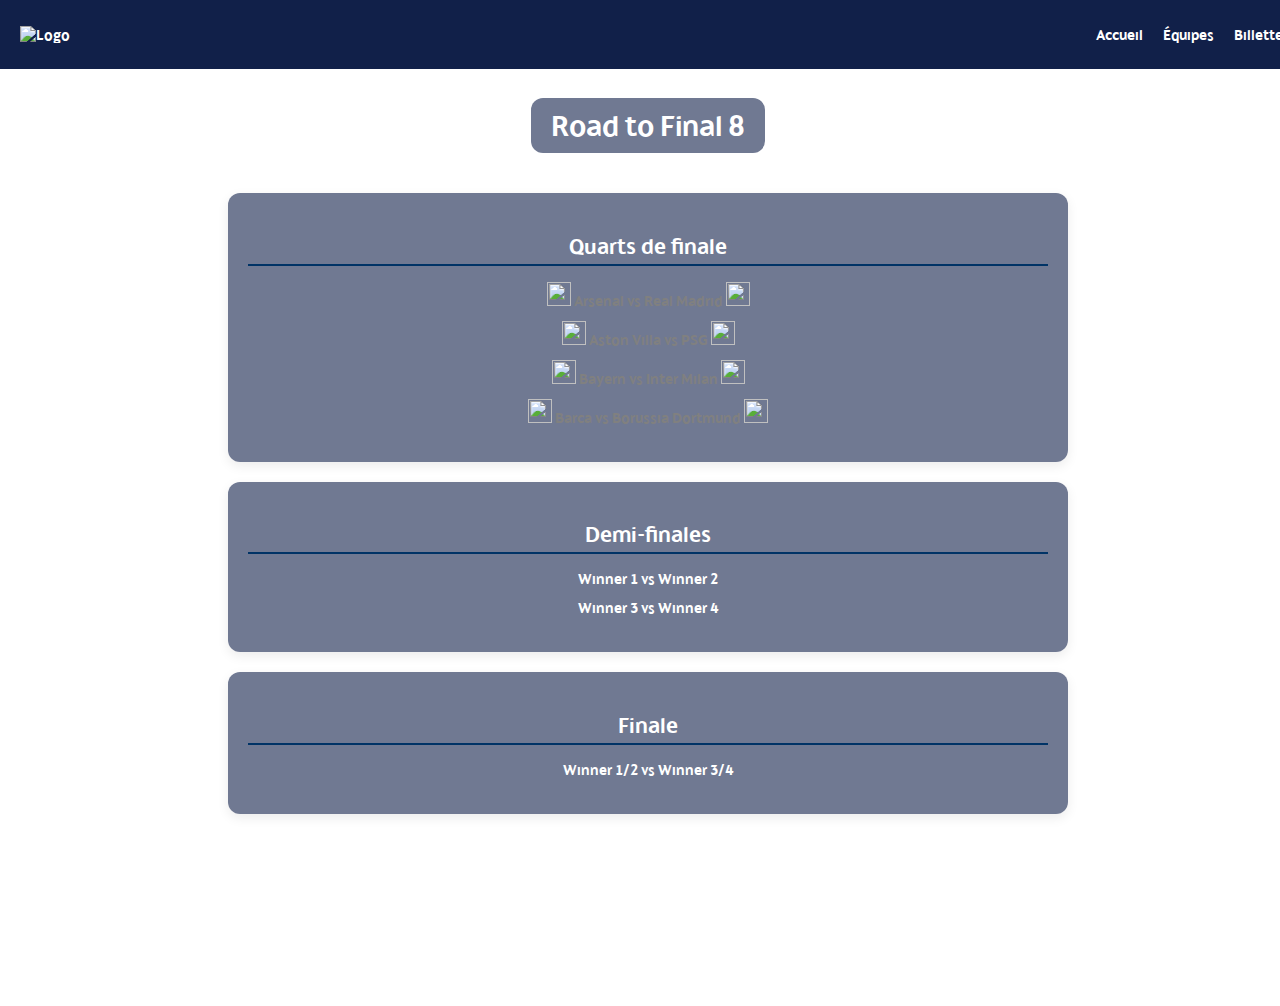
==== commit 596ae94c: "Update index.html" ====
--- a/index.html
+++ b/index.html
@@ -26,12 +26,37 @@
 
     <section class="phase">
       <h2>Quarts de finale</h2>
-      <ul>
-        <li><img src="https://upload.wikimedia.org/wikipedia/fr/thumb/5/53/Arsenal_FC.svg/1200px-Arsenal_FC.svg.png">Arsenal vs Real Madrid<img src="https://logodownload.org/wp-content/uploads/2016/03/real-madrid-logo-0.png"></li>
-        <li><img src="https://logodownload.org/wp-content/uploads/2019/10/aston-villa-logo-0.png">Aston Villa vs PSG<img src="https://upload.wikimedia.org/wikipedia/fr/thumb/8/86/Paris_Saint-Germain_Logo.svg/1024px-Paris_Saint-Germain_Logo.svg.png"></li>
-        <li><img src="https://upload.wikimedia.org/wikipedia/commons/thumb/1/1f/Logo_FC_Bayern_M%C3%BCnchen_%282002%E2%80%932017%29.svg/1200px-Logo_FC_Bayern_M%C3%BCnchen_%282002%E2%80%932017%29.svg.png">Bayern vs Inter Milan<img src="https://upload.wikimedia.org/wikipedia/commons/thumb/0/05/FC_Internazionale_Milano_2021.svg/1024px-FC_Internazionale_Milano_2021.svg.png"></li>
-        <li><img src="https://upload.wikimedia.org/wikipedia/fr/thumb/a/a1/Logo_FC_Barcelona.svg/1011px-Logo_FC_Barcelona.svg.png">Barca vs Borussia Dortmund<img src="https://upload.wikimedia.org/wikipedia/commons/thumb/6/67/Borussia_Dortmund_logo.svg/2048px-Borussia_Dortmund_logo.svg.png"></li>
-      </ul>
+<ul>
+  <li>
+    <a href="Equipes.html#arsenal">
+      <img src="https://upload.wikimedia.org/wikipedia/fr/thumb/5/53/Arsenal_FC.svg/1200px-Arsenal_FC.svg.png">
+      Arsenal vs Real Madrid
+      <img src="https://logodownload.org/wp-content/uploads/2016/03/real-madrid-logo-0.png">
+    </a>
+  </li>
+  <li>
+    <a href="Equipes.html#astonvilla">
+      <img src="https://logodownload.org/wp-content/uploads/2019/10/aston-villa-logo-0.png">
+      Aston Villa vs PSG
+      <img src="https://upload.wikimedia.org/wikipedia/fr/thumb/8/86/Paris_Saint-Germain_Logo.svg/1024px-Paris_Saint-Germain_Logo.svg.png">
+    </a>
+  </li>
+  <li>
+    <a href="Equipes.html#bayern">
+      <img src="https://upload.wikimedia.org/wikipedia/commons/thumb/1/1f/Logo_FC_Bayern_M%C3%BCnchen_%282002%E2%80%932017%29.svg/1200px-Logo_FC_Bayern_M%C3%BCnchen_%282002%E2%80%932017%29.svg.png">
+      Bayern vs Inter Milan
+      <img src="https://upload.wikimedia.org/wikipedia/commons/thumb/0/05/FC_Internazionale_Milano_2021.svg/1024px-FC_Internazionale_Milano_2021.svg.png">
+    </a>
+  </li>
+  <li>
+    <a href="Equipes.html#barcelona">
+      <img src="https://upload.wikimedia.org/wikipedia/fr/thumb/a/a1/Logo_FC_Barcelona.svg/1011px-Logo_FC_Barcelona.svg.png">
+      Barca vs Borussia Dortmund
+      <img src="https://upload.wikimedia.org/wikipedia/commons/thumb/6/67/Borussia_Dortmund_logo.svg/2048px-Borussia_Dortmund_logo.svg.png">
+    </a>
+  </li>
+</ul>
+
     </section>
 
     <section class="phase">
--- a/index.css
+++ b/index.css
@@ -8,7 +8,13 @@
   html {
     scroll-behavior: smooth;
   }
-  
+  body.utilisateur a {
+  pointer-events: none;
+  color: grey;
+  text-decoration: none;
+  cursor: not-allowed;
+}
+
   body {
     font-family: 'Champions-Bold';
     background-image: url('https://img.goodfon.com/original/1920x1080/d/f3/uefa-champions-league-ucl.jpg');
@@ -345,4 +351,4 @@
     font-style: normal;
   }
 >>>>>>> 05d6b0973a8f654999b26f3455e364543e460ca1
-  +  
